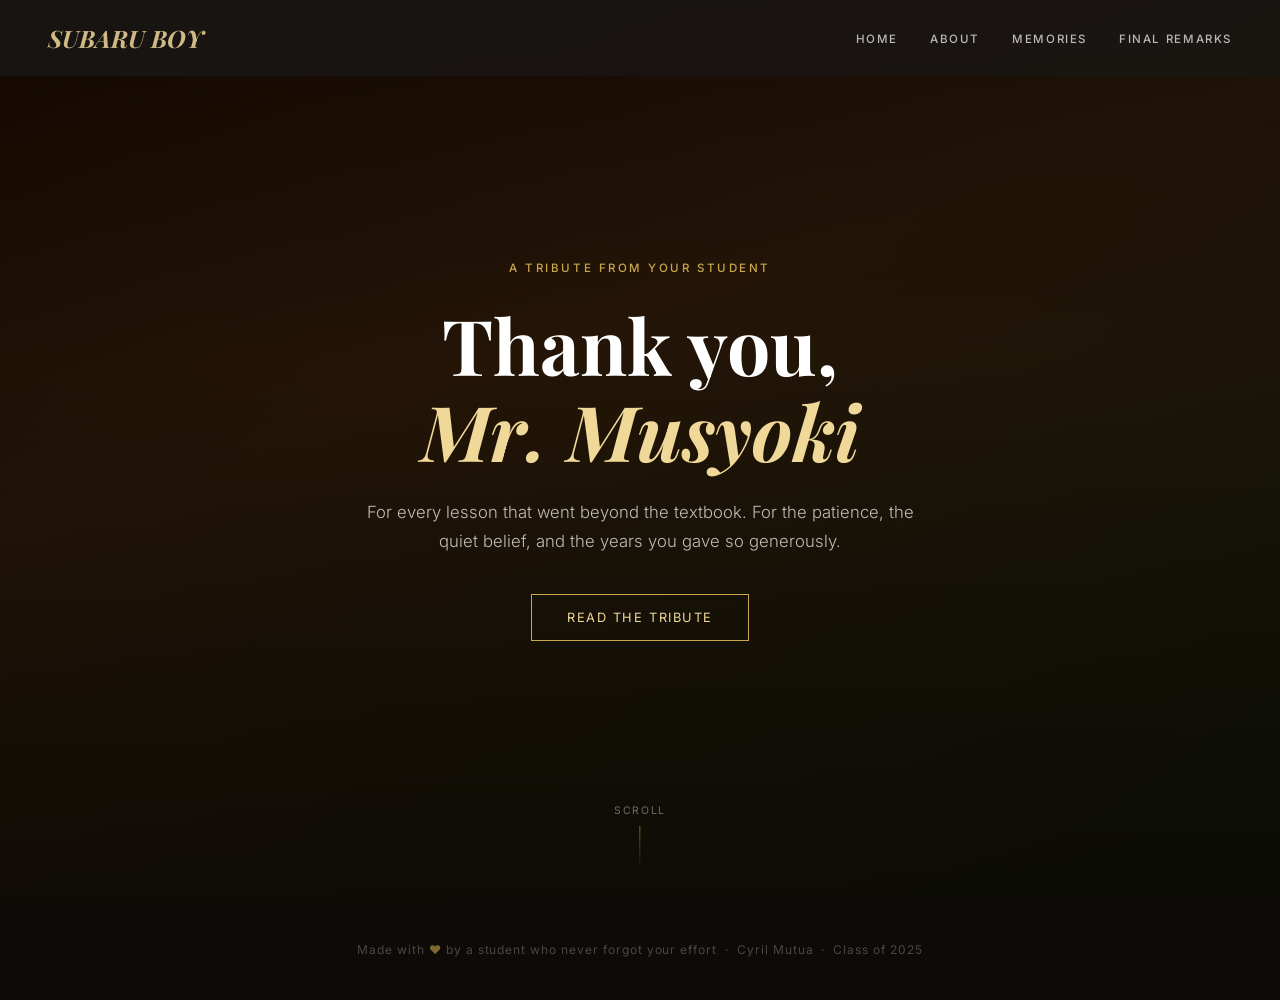
==== tribute/index.html @ 7f70f60e "New" ====
<!DOCTYPE html>
<html lang="en">
<head>
  <meta charset="UTF-8" />
  <meta name="viewport" content="width=device-width, initial-scale=1.0" />
  <title>To Mr. Musyoki — With Gratitude</title>

  <!-- Google Fonts -->
  <link href="https://fonts.googleapis.com/css2?family=Playfair+Display:ital,wght@0,400;0,700;1,400&family=Inter:wght@300;400;500&display=swap" rel="stylesheet" />

  <link rel="stylesheet" href="style.css" />

  <style>
    /* ─── Reset & Base ─── */
    *, *::before, *::after { box-sizing: border-box; margin: 0; padding: 0; }

    :root {
      --gold: #C9A84C;
      --gold-light: #F0D898;
      --cream: #FAF7F2;
      --deep: #1A1614;
      --text: #2D2520;
      --muted: #7A6E68;
      --serif: 'Playfair Display', Georgia, serif;
      --sans: 'Inter', system-ui, sans-serif;
    }

    html { scroll-behavior: smooth; }

    body {
      font-family: var(--sans);
      background: var(--cream);
      color: var(--text);
      overflow-x: hidden;
    }

    /* ─── NAV ─── */
    nav {
      position: fixed;
      top: 0; left: 0; right: 0;
      z-index: 100;
      display: flex;
      justify-content: center;
      gap: 2.5rem;
      padding: 1.1rem 2rem;
      background: transparent;
      transition: background 0.4s, backdrop-filter 0.4s;
    }

    nav.scrolled {
      background: rgba(26, 22, 20, 0.88);
      backdrop-filter: blur(12px);
    }

    nav a {
      font-family: var(--sans);
      font-size: 0.75rem;
      font-weight: 500;
      letter-spacing: 0.12em;
      text-transform: uppercase;
      color: rgba(255,255,255,0.8);
      text-decoration: none;
      transition: color 0.2s;
    }

    nav a:hover { color: var(--gold-light); }

    /* ─── HERO ─── */
    #hero {
      position: relative;
      height: 100vh;
      min-height: 600px;
      display: flex;
      align-items: center;
      justify-content: center;
      overflow: hidden;
    }

    /* Gradient background stand-in — replace .hero-bg with an actual photo */
    .hero-bg {
      position: absolute;
      inset: 0;
      background:
        linear-gradient(160deg, #1a0a00 0%, #2d1a08 40%, #0d1a0a 100%);
      /* ── SWAP THIS LINE with your teacher's photo: ──
         center/cover no-repeat;
         Then keep the overlay div below to darken it.         */
    }

    .hero-overlay {
      position: absolute;
      inset: 0;
      background: linear-gradient(
        to bottom,
        rgba(10,6,4,0.45) 0%,
        rgba(10,6,4,0.25) 40%,
        rgba(10,6,4,0.72) 100%
      );
    }

    /* Floating golden particles */
    .particles { position: absolute; inset: 0; pointer-events: none; }
    .particle {
      position: absolute;
      width: 3px; height: 3px;
      border-radius: 50%;
      background: var(--gold);
      opacity: 0;
      animation: drift var(--dur, 8s) var(--delay, 0s) infinite ease-in-out;
    }

    @keyframes drift {
      0%   { transform: translateY(100vh) translateX(0) scale(0); opacity: 0; }
      10%  { opacity: 0.6; }
      90%  { opacity: 0.3; }
      100% { transform: translateY(-10vh) translateX(var(--dx, 20px)) scale(1.4); opacity: 0; }
    }

    .hero-content {
      position: relative;
      text-align: center;
      padding: 0 1.5rem;
      max-width: 820px;
    }

    .hero-eyebrow {
      font-family: var(--sans);
      font-size: 0.72rem;
      font-weight: 500;
      letter-spacing: 0.22em;
      text-transform: uppercase;
      color: var(--gold);
      margin-bottom: 1.4rem;
      opacity: 0;
      transform: translateY(16px);
      animation: fadeUp 0.8s 0.3s forwards;
    }

    .hero-title {
      font-family: var(--serif);
      font-size: clamp(2.6rem, 6vw, 5.2rem);
      font-weight: 700;
      line-height: 1.12;
      color: #fff;
      margin-bottom: 1.6rem;
      opacity: 0;
      transform: translateY(20px);
      animation: fadeUp 0.9s 0.55s forwards;
    }

    .hero-title em {
      font-style: italic;
      color: var(--gold-light);
    }

    .hero-subtitle {
      font-family: var(--sans);
      font-size: 1.05rem;
      font-weight: 300;
      line-height: 1.7;
      color: rgba(255,255,255,0.72);
      max-width: 560px;
      margin: 0 auto 2.4rem;
      opacity: 0;
      transform: translateY(16px);
      animation: fadeUp 0.9s 0.8s forwards;
    }

    .hero-cta {
      display: inline-block;
      padding: 0.75rem 2.2rem;
      border: 1px solid var(--gold);
      color: var(--gold-light);
      font-size: 0.8rem;
      letter-spacing: 0.12em;
      text-transform: uppercase;
      text-decoration: none;
      transition: background 0.25s, color 0.25s;
      opacity: 0;
      animation: fadeUp 0.9s 1.05s forwards;
    }

    .hero-cta:hover {
      background: var(--gold);
      color: var(--deep);
    }

    .scroll-hint {
      position: absolute;
      bottom: 2rem;
      left: 50%;
      transform: translateX(-50%);
      display: flex;
      flex-direction: column;
      align-items: center;
      gap: 6px;
      color: rgba(255,255,255,0.4);
      font-size: 0.65rem;
      letter-spacing: 0.15em;
      text-transform: uppercase;
      animation: fadeIn 1s 1.5s both;
    }

    .scroll-hint::after {
      content: '';
      display: block;
      width: 1px;
      height: 42px;
      background: linear-gradient(to bottom, rgba(201,168,76,0.6), transparent);
      animation: pulse 2s 1.5s infinite;
    }

    @keyframes pulse {
      0%, 100% { opacity: 0.4; transform: scaleY(1); }
      50%       { opacity: 1;   transform: scaleY(1.1); }
    }

    /* ─── SECTION BASE ─── */
    section {
      padding: 6rem 1.5rem;
    }

    .container {
      max-width: 860px;
      margin: 0 auto;
    }

    .section-label {
      font-size: 0.68rem;
      font-weight: 500;
      letter-spacing: 0.2em;
      text-transform: uppercase;
      color: var(--gold);
      margin-bottom: 0.9rem;
    }

    .section-title {
      font-family: var(--serif);
      font-size: clamp(2rem, 4vw, 3rem);
      font-weight: 700;
      line-height: 1.2;
      color: var(--deep);
      margin-bottom: 1.6rem;
    }

          
    /* ─── FOOTER ─── */
    footer {
      background: #0d0a08;
      padding: 2.5rem 1.5rem;
      text-align: center;
      color: rgba(255,255,255,0.25);
      font-size: 0.75rem;
      letter-spacing: 0.08em;
    }

    footer span { color: var(--gold); opacity: 0.6; }

    /* ─── ANIMATIONS ─── */
    @keyframes fadeUp {
      to { opacity: 1; transform: translateY(0); }
    }

    @keyframes fadeIn {
      from { opacity: 0; }
      to   { opacity: 1; }
    }

    /* ─── RESPONSIVE ─── */
    @media (max-width: 640px) {
      .about-grid { grid-template-columns: 1fr; gap: 2.5rem; }
      .about-photo { display: none; }
      .about-stats { gap: 1.5rem; }
      .timeline { padding-left: 1.5rem; }
      nav { gap: 1.2rem; }
    }

    /* Reduced motion */
    @media (prefers-reduced-motion: reduce) {
      *, *::before, *::after { animation-duration: 0.01ms !important; transition-duration: 0.01ms !important; }
    }
  </style>
</head>
<body>

  <!-- ── NAV ── -->
  <nav class="nav" id="nav">
    <span class="nav-brand"><h2>SUBARU BOY</h2></span>
    <ul class="nav-links" id="navLinks">
      <li><a href="home.html">Home</a></li>
      <li><a href="about.html">About</a></li>
      <li><a href="memories.html">Memories</a></li>
      <li><a href="message.html">Final Remarks</a></li>
    </ul>
    <button class="nav-toggle" id="navToggle" aria-label="Toggle menu" aria-expanded="false">
      <span></span><span></span><span></span>
    </button>
  </nav>

  <!-- ── HERO ── -->
  <section id="hero">
    <div class="hero-bg" id="heroBg">
      <!--
        TO ADD YOUR TEACHER'S PHOTO:
        Replace the style on .hero-bg with:
        background: url('your-photo.jpg') center/cover no-repeat;
        Or add an <img> element here positioned absolute inset-0, object-fit: cover.
      -->
    </div>
    <div class="hero-overlay"></div>

    <!-- Particles -->
    <div class="particles" id="particles"></div>

    <div class="hero-content">
      <p class="hero-eyebrow">A tribute from your student</p>
      <h1 class="hero-title">
        Thank you,<br/><em>Mr. Musyoki</em>
      </h1>
      <p class="hero-subtitle">
        For every lesson that went beyond the textbook. For the patience, the
        quiet belief, and the years you gave so generously.
      </p>
      <a href="about.html" class="hero-cta">Read the tribute</a>
    </div>

    <div class="scroll-hint">Scroll</div>
  </section>
  
  <!-- FOOTER -->
  <footer>
    Made with <span>♥</span> by a student who never forgot your effort &nbsp;·&nbsp;
   Cyril Mutua &nbsp;·&nbsp; Class of 2025
  </footer>

  <script>
    /* ── Particles ── */
    const container = document.getElementById('particles');
    const count = 28;
    for (let i = 0; i < count; i++) {
      const p = document.createElement('div');
      p.className = 'particle';
      p.style.cssText = `
        left: ${Math.random() * 100}%;
        --dur: ${6 + Math.random() * 10}s;
        --delay: ${Math.random() * 10}s;
        --dx: ${(Math.random() - 0.5) * 80}px;
      `;
      container.appendChild(p);
    }

    /* ── Sticky nav ── */
    const nav = document.getElementById('nav');
    window.addEventListener('scroll', () => {
      nav.classList.toggle('scrolled', window.scrollY > 60);
    }, { passive: true });

    /* ── Scroll reveal ── */
    const reveals = document.querySelectorAll('.timeline-item, .quality-card');
    const observer = new IntersectionObserver((entries) => {
      entries.forEach((e, idx) => {
        if (e.isIntersecting) {
          setTimeout(() => e.target.classList.add('visible'), idx * 100);
          observer.unobserve(e.target);
        }
      });
    }, { threshold: 0.15 });

    reveals.forEach(el => observer.observe(el));

    /* ── Subtle parallax on hero bg ── */
    const heroBg = document.getElementById('heroBg');
    window.addEventListener('scroll', () => {
      const offset = window.scrollY;
      if (offset < window.innerHeight) {
        heroBg.style.transform = `translateY(${offset * 0.3}px)`;
      }
    }, { passive: true });
  </script>

</body>
</html>
---- tribute/style.css ----
/* ═══════════════════════════════════════════════
   style.css — Shared styles for all pages
   Teacher Appreciation Website
═══════════════════════════════════════════════ */

@import url('https://fonts.googleapis.com/css2?family=Playfair+Display:ital,wght@0,400;0,700;1,400&family=Inter:wght@300;400;500&display=swap');

/* ─── CSS Variables ─── */
:root {
  --gold:        #C9A84C;
  --gold-light:  #F0D898;
  --gold-dim:    rgba(201, 168, 76, 0.2);
  --cream:       #FAF7F2;
  --white:       #FFFFFF;
  --deep:        #1A1614;
  --deep-2:      #0D0A08;
  --text:        #2D2520;
  --muted:       #7A6E68;
  --border:      rgba(201, 168, 76, 0.18);

  --serif: 'Playfair Display', Georgia, serif;
  --sans:  'Inter', system-ui, sans-serif;

  --radius-sm: 2px;
  --radius-md: 6px;

  --transition: 0.25s ease;
}

/* ─── Reset ─── */
*, *::before, *::after {
  box-sizing: border-box;
  margin: 0;
  padding: 0;
}

html {
  scroll-behavior: smooth;
  font-size: 16px;
}

body {
  font-family: var(--sans);
  background: var(--cream);
  color: var(--text);
  overflow-x: hidden;
  line-height: 1.7;
}

img {
  display: block;
  max-width: 100%;
}

a {
  color: inherit;
  text-decoration: none;
}


/* ══════════════════════════════════════
   NAVIGATION
══════════════════════════════════════ */

.nav {
  position: fixed;
  top: 0; left: 0; right: 0;
  z-index: 200;
  display: flex;
  align-items: center;
  justify-content: space-between;
  padding: 1.1rem 3rem;
 background: rgba(26, 22, 20, 0.88);
  transition: background var(--transition), backdrop-filter var(--transition);
}

.nav.scrolled {
  background: rgba(26, 22, 20, 0.90);
  backdrop-filter: blur(14px);
  -webkit-backdrop-filter: blur(14px);
}

/* Brand / site title in nav */
.nav-brand {
  font-family: var(--serif);
  font-style: italic;
  font-size: 1rem;
  color: var(--gold-light);
  opacity: 0.85;
  white-space: nowrap;
}

/* Nav links */
.nav-links {
  display: flex;
  gap: 2rem;
  list-style: none;
}

.nav-links a {
  font-size: 0.72rem;
  font-weight: 500;
  letter-spacing: 0.14em;
  text-transform: uppercase;
  color: rgba(255, 255, 255, 0.7);
  transition: color var(--transition);
  position: relative;
  padding-bottom: 3px;
}

.nav-links a::after {
  content: '';
  position: absolute;
  bottom: 0; left: 0;
  width: 0; height: 1px;
  background: var(--gold);
  transition: width var(--transition);
}

.nav-links a:hover,
.nav-links a.active {
  color: var(--gold-light);
}

.nav-links a:hover::after,
.nav-links a.active::after {
  width: 100%;
}

/* Hamburger (mobile) */
.nav-toggle {
  display: none;
  flex-direction: column;
  gap: 5px;
  cursor: pointer;
  background: none;
  border: none;
  padding: 4px;
}

.nav-toggle span {
  display: block;
  width: 22px;
  height: 1.5px;
  background: rgba(255,255,255,0.8);
  transition: transform 0.3s, opacity 0.3s;
}

.nav-toggle.open span:nth-child(1) { transform: translateY(6.5px) rotate(45deg); }
.nav-toggle.open span:nth-child(2) { opacity: 0; }
.nav-toggle.open span:nth-child(3) { transform: translateY(-6.5px) rotate(-45deg); }


/* ══════════════════════════════════════
   PAGE HERO (used on inner pages)
══════════════════════════════════════ */

.page-hero {
  height: 44vh;
  min-height: 320px;
  position: relative;
  display: flex;
  align-items: flex-end;
  padding: 3rem 3rem 3.5rem;
  background: var(--deep);
  overflow: hidden;
}

.page-hero-bg {
  position: absolute;
  inset: 0;
  background-size: cover;
  background-position: center;
  opacity: 0.25;
  transition: transform 0.1s linear;
}

.page-hero-overlay {
  position: absolute;
  inset: 0;
  background: linear-gradient(
    to top,
    rgba(26,22,20,0.95) 0%,
    rgba(26,22,20,0.4) 100%
  );
}

.page-hero-content {
  position: relative;
  max-width: 720px;
}

.page-hero-label {
  font-size: 0.68rem;
  font-weight: 500;
  letter-spacing: 0.2em;
  text-transform: uppercase;
  color: var(--gold);
  margin-bottom: 0.6rem;
}

.page-hero-title {
  font-family: var(--serif);
  font-size: clamp(2rem, 5vw, 3.6rem);
  font-weight: 700;
  color: #fff;
  line-height: 1.15;
}

.page-hero-title em {
  font-style: italic;
  color: var(--gold-light);
}


/* ══════════════════════════════════════
   SECTION LAYOUT
══════════════════════════════════════ */

.section {
  padding: 5.5rem 3rem;
}

.section--dark {
  background: var(--deep);
}

.section--white {
  background: var(--white);
}

.section--cream {
  background: var(--cream);
}

.container {
  max-width: 900px;
  margin: 0 auto;
}

.container--narrow {
  max-width: 680px;
  margin: 0 auto;
}

/* Section header */
.section-label {
  font-size: 0.68rem;
  font-weight: 500;
  letter-spacing: 0.2em;
  text-transform: uppercase;
  color: var(--gold);
  margin-bottom: 0.75rem;
  display: block;
}

.section-title {
  font-family: var(--serif);
  font-size: clamp(1.8rem, 3.5vw, 2.8rem);
  font-weight: 700;
  line-height: 1.2;
  color: var(--deep);
  margin-bottom: 1.4rem;
}

.section--dark .section-title {
  color: #fff;
}

.section-intro {
  font-size: 1rem;
  line-height: 1.8;
  color: var(--muted);
  max-width: 560px;
  margin-bottom: 3rem;
}

.section--dark .section-intro {
  color: rgba(255,255,255,0.5);
}

/* Divider */
.divider {
  width: 40px;
  height: 1px;
  background: var(--gold);
  opacity: 0.5;
  margin: 1.5rem 0;
}


/* ══════════════════════════════════════
   TYPOGRAPHY UTILITIES
══════════════════════════════════════ */

.serif { font-family: var(--serif); }
.italic { font-style: italic; }
.gold { color: var(--gold); }
.gold-light { color: var(--gold-light); }
.muted { color: var(--muted); }
.text-center { text-align: center; }
.text-sm { font-size: 0.88rem; }

.body-text {
  font-size: 1rem;
  line-height: 1.85;
  color: var(--muted);
  margin-bottom: 1.2rem;
}

.body-text strong {
  color: var(--text);
  font-weight: 500;
}

.section--dark .body-text {
  color: rgba(255,255,255,0.55);
}


/* ══════════════════════════════════════
   STATS ROW
══════════════════════════════════════ */

.stats-row {
  display: flex;
  gap: 2.5rem;
  padding-top: 2rem;
  margin-top: 2rem;
  border-top: 1px solid var(--border);
  flex-wrap: wrap;
}

.stat-number {
  font-family: var(--serif);
  font-size: 2.2rem;
  font-weight: 700;
  color: var(--gold);
  line-height: 1;
  margin-bottom: 0.25rem;
}

.stat-label {
  font-size: 0.7rem;
  letter-spacing: 0.12em;
  text-transform: uppercase;
  color: var(--muted);
}


/* ══════════════════════════════════════
   CARDS
══════════════════════════════════════ */

.card-grid {
  display: grid;
  grid-template-columns: repeat(auto-fit, minmax(210px, 1fr));
  gap: 1.4rem;
  margin-top: 2.5rem;
}

.card {
  padding: 1.8rem 1.5rem;
  background: var(--cream);
  border: 1px solid var(--border);
  border-top: 2px solid var(--gold);
}

.section--white .card {
  background: var(--cream);
}

.card-icon {
  font-size: 1.5rem;
  margin-bottom: 1rem;
}

.card-title {
  font-family: var(--serif);
  font-size: 1.1rem;
  font-weight: 700;
  color: var(--deep);
  margin-bottom: 0.5rem;
}

.card-text {
  font-size: 0.88rem;
  line-height: 1.7;
  color: var(--muted);
}


/* ══════════════════════════════════════
   TIMELINE
══════════════════════════════════════ */

.timeline {
  position: relative;
  padding-left: 2.2rem;
  margin-top: 1rem;
}

.timeline::before {
  content: '';
  position: absolute;
  left: 0; top: 0; bottom: 0;
  width: 1px;
  background: linear-gradient(
    to bottom,
    transparent,
    var(--gold) 8%,
    var(--gold) 92%,
    transparent
  );
  opacity: 0.3;
}

.timeline-item {
  position: relative;
  padding-bottom: 3rem;
}

.timeline-item::before {
  content: '';
  position: absolute;
  left: -2.2rem;
  top: 0.4rem;
  width: 7px; height: 7px;
  border-radius: 50%;
  background: var(--gold);
  box-shadow: 0 0 10px rgba(201,168,76,0.45);
}

.timeline-year {
  font-size: 0.66rem;
  letter-spacing: 0.18em;
  text-transform: uppercase;
  color: var(--gold);
  margin-bottom: 0.35rem;
}

.timeline-heading {
  font-family: var(--serif);
  font-size: 1.2rem;
  font-weight: 700;
  color: #fff;
  margin-bottom: 0.5rem;
}

.timeline-text {
  font-size: 0.95rem;
  line-height: 1.78;
  color: rgba(255,255,255,0.5);
}


/* ══════════════════════════════════════
   PHOTO FRAME (portrait)
══════════════════════════════════════ */

.photo-frame {
  position: relative;
  display: inline-block;
  width: 100%;
}

.photo-frame img,
.photo-frame .photo-placeholder {
  width: 100%;
  aspect-ratio: 3/4;
  object-fit: cover;
  display: block;
}

.photo-placeholder {
  background: linear-gradient(135deg, #2d1a08, #1a0a00);
  display: flex;
  align-items: center;
  justify-content: center;
  font-family: var(--serif);
  font-style: italic;
  color: rgba(201,168,76,0.4);
  font-size: 0.9rem;
  text-align: center;
  padding: 1.5rem;
}

.photo-frame::after {
  content: '';
  position: absolute;
  inset: 14px 14px -14px -14px;
  border: 1px solid var(--gold);
  opacity: 0.35;
  z-index: -1;
  pointer-events: none;
}


/* ══════════════════════════════════════
   QUOTE BLOCK
══════════════════════════════════════ */

.quote-block {
  text-align: center;
  padding: 2rem 0;
}

.quote-mark {
  font-family: var(--serif);
  font-size: 6rem;
  line-height: 0.4;
  color: var(--gold);
  opacity: 0.2;
  display: block;
  margin-bottom: 1.5rem;
  user-select: none;
}

.quote-text {
  font-family: var(--serif);
  font-size: clamp(1.2rem, 2.5vw, 1.65rem);
  font-style: italic;
  line-height: 1.65;
  color: rgba(255,255,255,0.88);
  margin-bottom: 2rem;
}

.quote-sig {
  font-size: 0.75rem;
  letter-spacing: 0.16em;
  text-transform: uppercase;
  color: var(--gold);
}


/* ══════════════════════════════════════
   BUTTON / CTA
══════════════════════════════════════ */

.btn {
  display: inline-block;
  padding: 0.72rem 2rem;
  font-size: 0.75rem;
  font-weight: 500;
  letter-spacing: 0.12em;
  text-transform: uppercase;
  border: 1px solid var(--gold);
  color: var(--gold-light);
  background: transparent;
  cursor: pointer;
  transition: background var(--transition), color var(--transition);
}

.btn:hover {
  background: var(--gold);
  color: var(--deep);
}

.btn--solid {
  background: var(--gold);
  color: var(--deep);
}

.btn--solid:hover {
  background: var(--gold-light);
}


/* ══════════════════════════════════════
   GALLERY GRID
══════════════════════════════════════ */

.gallery-grid {
  display: grid;
  grid-template-columns: repeat(auto-fill, minmax(240px, 1fr));
  gap: 1rem;
  margin-top: 2.5rem;
}

.gallery-item {
  aspect-ratio: 4/3;
  overflow: hidden;
  background: #2d1a08;
  position: relative;
  cursor: pointer;
}

.gallery-item img {
  width: 100%;
  height: 100%;
  object-fit: cover;
  transition: transform 0.5s ease;
}

.gallery-item:hover img {
  transform: scale(1.05);
}

.gallery-caption {
  position: absolute;
  bottom: 0; left: 0; right: 0;
  padding: 0.75rem 1rem;
  background: linear-gradient(to top, rgba(10,6,4,0.85), transparent);
  font-size: 0.8rem;
  color: rgba(255,255,255,0.8);
  transform: translateY(100%);
  transition: transform 0.3s ease;
}

.gallery-item:hover .gallery-caption {
  transform: translateY(0);
}


/* ══════════════════════════════════════
   FOOTER
══════════════════════════════════════ */

.footer {
  background: var(--deep-2);
  padding: 2.5rem 3rem;
  display: flex;
  align-items: center;
  justify-content: space-between;
  flex-wrap: wrap;
  gap: 1rem;
}

.footer-copy {
  font-size: 0.72rem;
  letter-spacing: 0.08em;
  color: rgba(255,255,255,0.22);
}

.footer-copy span {
  color: var(--gold);
  opacity: 0.65;
}

.footer-links {
  display: flex;
  gap: 1.5rem;
  list-style: none;
}

.footer-links a {
  font-size: 0.7rem;
  letter-spacing: 0.1em;
  text-transform: uppercase;
  color: rgba(255,255,255,0.25);
  transition: color var(--transition);
}

.footer-links a:hover {
  color: var(--gold);
}


/* ══════════════════════════════════════
   SCROLL REVEAL (base state)
══════════════════════════════════════ */

.reveal {
  opacity: 0;
  transform: translateY(24px);
  transition: opacity 0.65s ease, transform 0.65s ease;
}

.reveal.from-left {
  transform: translateX(-24px);
}

.reveal.from-right {
  transform: translateX(24px);
}

.reveal.visible {
  opacity: 1;
  transform: translate(0, 0);
}

/* Staggered children */
.stagger > * {
  opacity: 0;
  transform: translateY(20px);
  transition: opacity 0.5s ease, transform 0.5s ease;
}

.stagger.visible > *:nth-child(1) { transition-delay: 0.05s; }
.stagger.visible > *:nth-child(2) { transition-delay: 0.15s; }
.stagger.visible > *:nth-child(3) { transition-delay: 0.25s; }
.stagger.visible > *:nth-child(4) { transition-delay: 0.35s; }
.stagger.visible > *:nth-child(5) { transition-delay: 0.45s; }

.stagger.visible > * {
  opacity: 1;
  transform: translateY(0);
}


/* ══════════════════════════════════════
   PARTICLES (hero)
══════════════════════════════════════ */

.particles {
  position: absolute;
  inset: 0;
  pointer-events: none;
  overflow: hidden;
}

.particle {
  position: absolute;
  width: 3px; height: 3px;
  border-radius: 50%;
  background: var(--gold);
  opacity: 0;
  animation: drift var(--dur, 9s) var(--delay, 0s) infinite ease-in-out;
}

@keyframes drift {
  0%   { transform: translateY(100vh) translateX(0) scale(0); opacity: 0; }
  10%  { opacity: 0.55; }
  90%  { opacity: 0.25; }
  100% { transform: translateY(-8vh) translateX(var(--dx, 30px)) scale(1.3); opacity: 0; }
}


/* ══════════════════════════════════════
   RESPONSIVE
══════════════════════════════════════ */

@media (max-width: 768px) {
  .nav { padding: 1rem 1.5rem; }
  .nav-links {
    display: none;
    position: fixed;
    inset: 0;
    background: rgba(13,10,8,0.97);
    flex-direction: column;
    align-items: center;
    justify-content: center;
    gap: 2.5rem;
    z-index: 150;
  }
  .nav-links.open { display: flex; }
  .nav-links a { font-size: 1rem; letter-spacing: 0.1em; }
  .nav-toggle { display: flex; z-index: 160; }

  .section { padding: 4rem 1.5rem; }
  .page-hero { padding: 2rem 1.5rem 3rem; }
  .footer { padding: 2rem 1.5rem; flex-direction: column; text-align: center; }
  .stats-row { gap: 1.5rem; }
  .timeline { padding-left: 1.5rem; }
  .timeline-item::before { left: -1.5rem; }
  .card-grid { grid-template-columns: 1fr 1fr; }
}

@media (max-width: 480px) {
  .card-grid { grid-template-columns: 1fr; }
  .gallery-grid { grid-template-columns: 1fr 1fr; }
  .footer-links { display: none; }
}

/* Reduced motion */
@media (prefers-reduced-motion: reduce) {
  *, *::before, *::after {
    animation-duration: 0.01ms !important;
    transition-duration: 0.01ms !important;
  }
  .reveal, .stagger > * { opacity: 1; transform: none; }
}
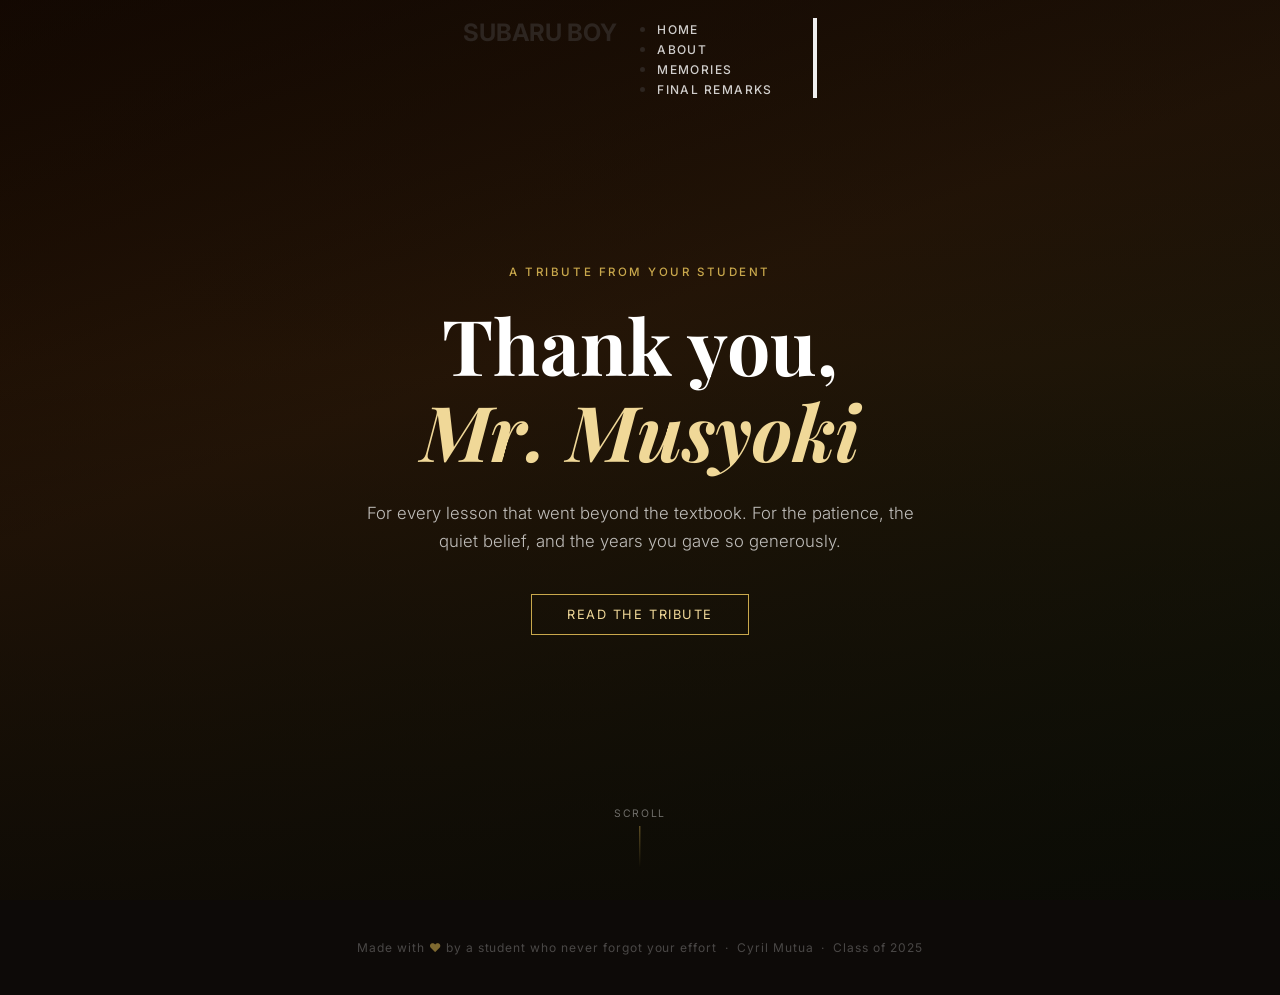
==== commit 687d8b48: "NEW" ====
--- a/tribute/index.html
+++ b/tribute/index.html
@@ -8,7 +8,8 @@
   <!-- Google Fonts -->
   <link href="https://fonts.googleapis.com/css2?family=Playfair+Display:ital,wght@0,400;0,700;1,400&family=Inter:wght@300;400;500&display=swap" rel="stylesheet" />
 
-  <link rel="stylesheet" href="style.css" />
+  <link rel="stylesheet" href="assets/css/style.css" />
+
 
   <style>
     /* ─── Reset & Base ─── */
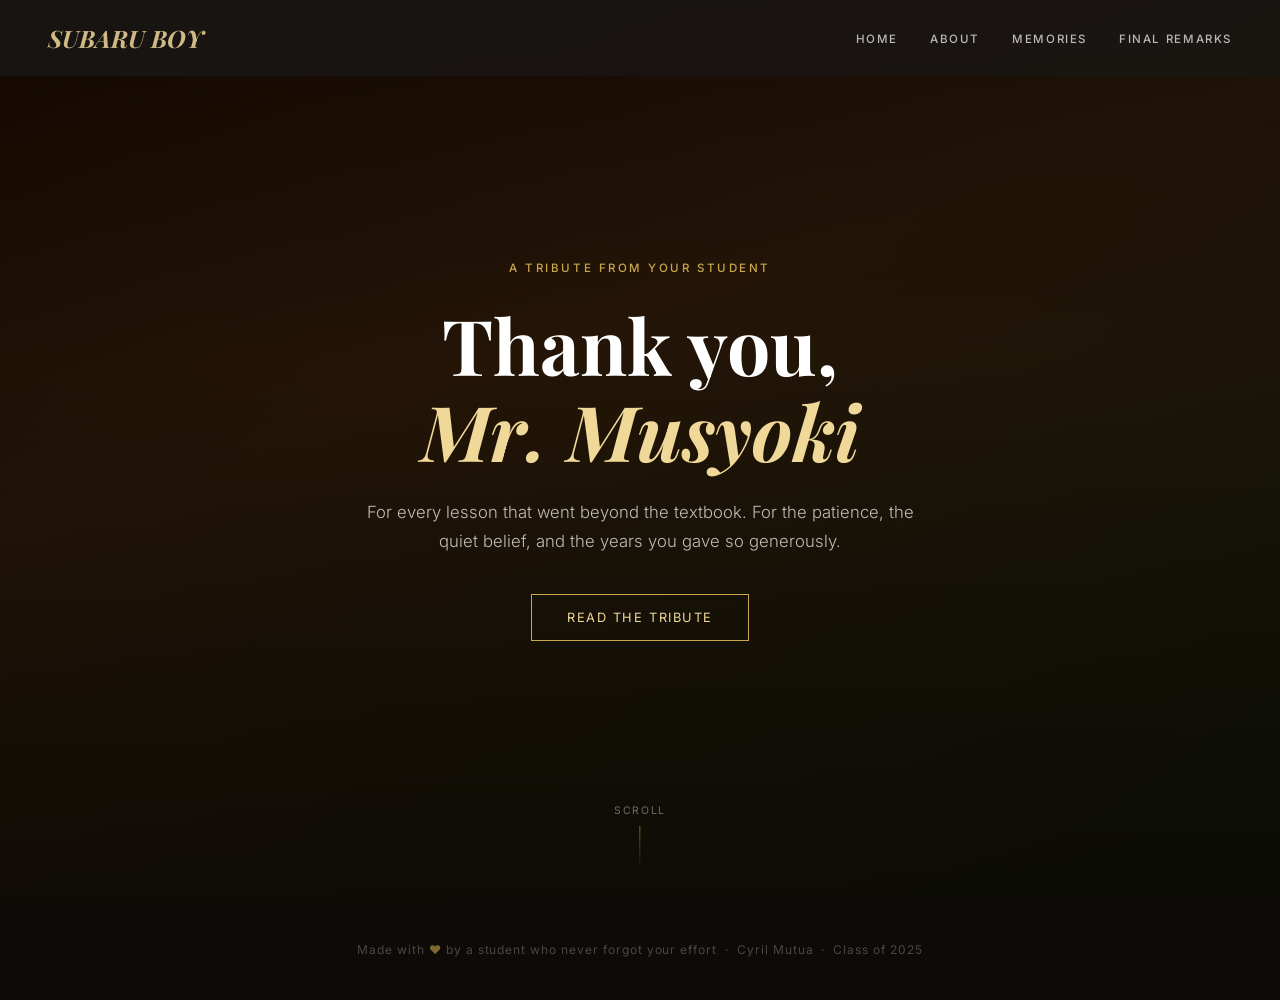
==== commit a06b7a36: "Old" ====
--- a/tribute/index.html
+++ b/tribute/index.html
@@ -8,7 +8,7 @@
   <!-- Google Fonts -->
   <link href="https://fonts.googleapis.com/css2?family=Playfair+Display:ital,wght@0,400;0,700;1,400&family=Inter:wght@300;400;500&display=swap" rel="stylesheet" />
 
-  <link rel="stylesheet" href="assets/css/style.css" />
+  <link rel="stylesheet" href="style.css" />
 
 
   <style>
@@ -288,7 +288,7 @@
   <nav class="nav" id="nav">
     <span class="nav-brand"><h2>SUBARU BOY</h2></span>
     <ul class="nav-links" id="navLinks">
-      <li><a href="home.html">Home</a></li>
+      <li><a href="index.html">Home</a></li>
       <li><a href="about.html">About</a></li>
       <li><a href="memories.html">Memories</a></li>
       <li><a href="message.html">Final Remarks</a></li>
--- a/tribute/style.css
+++ b/tribute/style.css
@@ -0,0 +1,772 @@
+/* ═══════════════════════════════════════════════
+   style.css — Shared styles for all pages
+   Teacher Appreciation Website
+═══════════════════════════════════════════════ */
+
+@import url('https://fonts.googleapis.com/css2?family=Playfair+Display:ital,wght@0,400;0,700;1,400&family=Inter:wght@300;400;500&display=swap');
+
+/* ─── CSS Variables ─── */
+:root {
+  --gold:        #C9A84C;
+  --gold-light:  #F0D898;
+  --gold-dim:    rgba(201, 168, 76, 0.2);
+  --cream:       #FAF7F2;
+  --white:       #FFFFFF;
+  --deep:        #1A1614;
+  --deep-2:      #0D0A08;
+  --text:        #2D2520;
+  --muted:       #7A6E68;
+  --border:      rgba(201, 168, 76, 0.18);
+
+  --serif: 'Playfair Display', Georgia, serif;
+  --sans:  'Inter', system-ui, sans-serif;
+
+  --radius-sm: 2px;
+  --radius-md: 6px;
+
+  --transition: 0.25s ease;
+}
+
+/* ─── Reset ─── */
+*, *::before, *::after {
+  box-sizing: border-box;
+  margin: 0;
+  padding: 0;
+}
+
+html {
+  scroll-behavior: smooth;
+  font-size: 16px;
+}
+
+body {
+  font-family: var(--sans);
+  background: var(--cream);
+  color: var(--text);
+  overflow-x: hidden;
+  line-height: 1.7;
+}
+
+img {
+  display: block;
+  max-width: 100%;
+}
+
+a {
+  color: inherit;
+  text-decoration: none;
+}
+
+
+/* ══════════════════════════════════════
+   NAVIGATION
+══════════════════════════════════════ */
+
+.nav {
+  position: fixed;
+  top: 0; left: 0; right: 0;
+  z-index: 200;
+  display: flex;
+  align-items: center;
+  justify-content: space-between;
+  padding: 1.1rem 3rem;
+ background: rgba(26, 22, 20, 0.88);
+  transition: background var(--transition), backdrop-filter var(--transition);
+}
+
+.nav.scrolled {
+  background: rgba(26, 22, 20, 0.90);
+  backdrop-filter: blur(14px);
+  -webkit-backdrop-filter: blur(14px);
+}
+
+/* Brand / site title in nav */
+.nav-brand {
+  font-family: var(--serif);
+  font-style: italic;
+  font-size: 1rem;
+  color: var(--gold-light);
+  opacity: 0.85;
+  white-space: nowrap;
+}
+
+/* Nav links */
+.nav-links {
+  display: flex;
+  gap: 2rem;
+  list-style: none;
+}
+
+.nav-links a {
+  font-size: 0.72rem;
+  font-weight: 500;
+  letter-spacing: 0.14em;
+  text-transform: uppercase;
+  color: rgba(255, 255, 255, 0.7);
+  transition: color var(--transition);
+  position: relative;
+  padding-bottom: 3px;
+}
+
+.nav-links a::after {
+  content: '';
+  position: absolute;
+  bottom: 0; left: 0;
+  width: 0; height: 1px;
+  background: var(--gold);
+  transition: width var(--transition);
+}
+
+.nav-links a:hover,
+.nav-links a.active {
+  color: var(--gold-light);
+}
+
+.nav-links a:hover::after,
+.nav-links a.active::after {
+  width: 100%;
+}
+
+/* Hamburger (mobile) */
+.nav-toggle {
+  display: none;
+  flex-direction: column;
+  gap: 5px;
+  cursor: pointer;
+  background: none;
+  border: none;
+  padding: 4px;
+}
+
+.nav-toggle span {
+  display: block;
+  width: 22px;
+  height: 1.5px;
+  background: rgba(255,255,255,0.8);
+  transition: transform 0.3s, opacity 0.3s;
+}
+
+.nav-toggle.open span:nth-child(1) { transform: translateY(6.5px) rotate(45deg); }
+.nav-toggle.open span:nth-child(2) { opacity: 0; }
+.nav-toggle.open span:nth-child(3) { transform: translateY(-6.5px) rotate(-45deg); }
+
+
+/* ══════════════════════════════════════
+   PAGE HERO (used on inner pages)
+══════════════════════════════════════ */
+
+.page-hero {
+  height: 44vh;
+  min-height: 320px;
+  position: relative;
+  display: flex;
+  align-items: flex-end;
+  padding: 3rem 3rem 3.5rem;
+  background: var(--deep);
+  overflow: hidden;
+}
+
+.page-hero-bg {
+  position: absolute;
+  inset: 0;
+  background-size: cover;
+  background-position: center;
+  opacity: 0.25;
+  transition: transform 0.1s linear;
+}
+
+.page-hero-overlay {
+  position: absolute;
+  inset: 0;
+  background: linear-gradient(
+    to top,
+    rgba(26,22,20,0.95) 0%,
+    rgba(26,22,20,0.4) 100%
+  );
+}
+
+.page-hero-content {
+  position: relative;
+  max-width: 720px;
+}
+
+.page-hero-label {
+  font-size: 0.68rem;
+  font-weight: 500;
+  letter-spacing: 0.2em;
+  text-transform: uppercase;
+  color: var(--gold);
+  margin-bottom: 0.6rem;
+}
+
+.page-hero-title {
+  font-family: var(--serif);
+  font-size: clamp(2rem, 5vw, 3.6rem);
+  font-weight: 700;
+  color: #fff;
+  line-height: 1.15;
+}
+
+.page-hero-title em {
+  font-style: italic;
+  color: var(--gold-light);
+}
+
+
+/* ══════════════════════════════════════
+   SECTION LAYOUT
+══════════════════════════════════════ */
+
+.section {
+  padding: 5.5rem 3rem;
+}
+
+.section--dark {
+  background: var(--deep);
+}
+
+.section--white {
+  background: var(--white);
+}
+
+.section--cream {
+  background: var(--cream);
+}
+
+.container {
+  max-width: 900px;
+  margin: 0 auto;
+}
+
+.container--narrow {
+  max-width: 680px;
+  margin: 0 auto;
+}
+
+/* Section header */
+.section-label {
+  font-size: 0.68rem;
+  font-weight: 500;
+  letter-spacing: 0.2em;
+  text-transform: uppercase;
+  color: var(--gold);
+  margin-bottom: 0.75rem;
+  display: block;
+}
+
+.section-title {
+  font-family: var(--serif);
+  font-size: clamp(1.8rem, 3.5vw, 2.8rem);
+  font-weight: 700;
+  line-height: 1.2;
+  color: var(--deep);
+  margin-bottom: 1.4rem;
+}
+
+.section--dark .section-title {
+  color: #fff;
+}
+
+.section-intro {
+  font-size: 1rem;
+  line-height: 1.8;
+  color: var(--muted);
+  max-width: 560px;
+  margin-bottom: 3rem;
+}
+
+.section--dark .section-intro {
+  color: rgba(255,255,255,0.5);
+}
+
+/* Divider */
+.divider {
+  width: 40px;
+  height: 1px;
+  background: var(--gold);
+  opacity: 0.5;
+  margin: 1.5rem 0;
+}
+
+
+/* ══════════════════════════════════════
+   TYPOGRAPHY UTILITIES
+══════════════════════════════════════ */
+
+.serif { font-family: var(--serif); }
+.italic { font-style: italic; }
+.gold { color: var(--gold); }
+.gold-light { color: var(--gold-light); }
+.muted { color: var(--muted); }
+.text-center { text-align: center; }
+.text-sm { font-size: 0.88rem; }
+
+.body-text {
+  font-size: 1rem;
+  line-height: 1.85;
+  color: var(--muted);
+  margin-bottom: 1.2rem;
+}
+
+.body-text strong {
+  color: var(--text);
+  font-weight: 500;
+}
+
+.section--dark .body-text {
+  color: rgba(255,255,255,0.55);
+}
+
+
+/* ══════════════════════════════════════
+   STATS ROW
+══════════════════════════════════════ */
+
+.stats-row {
+  display: flex;
+  gap: 2.5rem;
+  padding-top: 2rem;
+  margin-top: 2rem;
+  border-top: 1px solid var(--border);
+  flex-wrap: wrap;
+}
+
+.stat-number {
+  font-family: var(--serif);
+  font-size: 2.2rem;
+  font-weight: 700;
+  color: var(--gold);
+  line-height: 1;
+  margin-bottom: 0.25rem;
+}
+
+.stat-label {
+  font-size: 0.7rem;
+  letter-spacing: 0.12em;
+  text-transform: uppercase;
+  color: var(--muted);
+}
+
+
+/* ══════════════════════════════════════
+   CARDS
+══════════════════════════════════════ */
+
+.card-grid {
+  display: grid;
+  grid-template-columns: repeat(auto-fit, minmax(210px, 1fr));
+  gap: 1.4rem;
+  margin-top: 2.5rem;
+}
+
+.card {
+  padding: 1.8rem 1.5rem;
+  background: var(--cream);
+  border: 1px solid var(--border);
+  border-top: 2px solid var(--gold);
+}
+
+.section--white .card {
+  background: var(--cream);
+}
+
+.card-icon {
+  font-size: 1.5rem;
+  margin-bottom: 1rem;
+}
+
+.card-title {
+  font-family: var(--serif);
+  font-size: 1.1rem;
+  font-weight: 700;
+  color: var(--deep);
+  margin-bottom: 0.5rem;
+}
+
+.card-text {
+  font-size: 0.88rem;
+  line-height: 1.7;
+  color: var(--muted);
+}
+
+
+/* ══════════════════════════════════════
+   TIMELINE
+══════════════════════════════════════ */
+
+.timeline {
+  position: relative;
+  padding-left: 2.2rem;
+  margin-top: 1rem;
+}
+
+.timeline::before {
+  content: '';
+  position: absolute;
+  left: 0; top: 0; bottom: 0;
+  width: 1px;
+  background: linear-gradient(
+    to bottom,
+    transparent,
+    var(--gold) 8%,
+    var(--gold) 92%,
+    transparent
+  );
+  opacity: 0.3;
+}
+
+.timeline-item {
+  position: relative;
+  padding-bottom: 3rem;
+}
+
+.timeline-item::before {
+  content: '';
+  position: absolute;
+  left: -2.2rem;
+  top: 0.4rem;
+  width: 7px; height: 7px;
+  border-radius: 50%;
+  background: var(--gold);
+  box-shadow: 0 0 10px rgba(201,168,76,0.45);
+}
+
+.timeline-year {
+  font-size: 0.66rem;
+  letter-spacing: 0.18em;
+  text-transform: uppercase;
+  color: var(--gold);
+  margin-bottom: 0.35rem;
+}
+
+.timeline-heading {
+  font-family: var(--serif);
+  font-size: 1.2rem;
+  font-weight: 700;
+  color: #fff;
+  margin-bottom: 0.5rem;
+}
+
+.timeline-text {
+  font-size: 0.95rem;
+  line-height: 1.78;
+  color: rgba(255,255,255,0.5);
+}
+
+
+/* ══════════════════════════════════════
+   PHOTO FRAME (portrait)
+══════════════════════════════════════ */
+
+.photo-frame {
+  position: relative;
+  display: inline-block;
+  width: 100%;
+}
+
+.photo-frame img,
+.photo-frame .photo-placeholder {
+  width: 100%;
+  aspect-ratio: 3/4;
+  object-fit: cover;
+  display: block;
+}
+
+.photo-placeholder {
+  background: linear-gradient(135deg, #2d1a08, #1a0a00);
+  display: flex;
+  align-items: center;
+  justify-content: center;
+  font-family: var(--serif);
+  font-style: italic;
+  color: rgba(201,168,76,0.4);
+  font-size: 0.9rem;
+  text-align: center;
+  padding: 1.5rem;
+}
+
+.photo-frame::after {
+  content: '';
+  position: absolute;
+  inset: 14px 14px -14px -14px;
+  border: 1px solid var(--gold);
+  opacity: 0.35;
+  z-index: -1;
+  pointer-events: none;
+}
+
+
+/* ══════════════════════════════════════
+   QUOTE BLOCK
+══════════════════════════════════════ */
+
+.quote-block {
+  text-align: center;
+  padding: 2rem 0;
+}
+
+.quote-mark {
+  font-family: var(--serif);
+  font-size: 6rem;
+  line-height: 0.4;
+  color: var(--gold);
+  opacity: 0.2;
+  display: block;
+  margin-bottom: 1.5rem;
+  user-select: none;
+}
+
+.quote-text {
+  font-family: var(--serif);
+  font-size: clamp(1.2rem, 2.5vw, 1.65rem);
+  font-style: italic;
+  line-height: 1.65;
+  color: rgba(255,255,255,0.88);
+  margin-bottom: 2rem;
+}
+
+.quote-sig {
+  font-size: 0.75rem;
+  letter-spacing: 0.16em;
+  text-transform: uppercase;
+  color: var(--gold);
+}
+
+
+/* ══════════════════════════════════════
+   BUTTON / CTA
+══════════════════════════════════════ */
+
+.btn {
+  display: inline-block;
+  padding: 0.72rem 2rem;
+  font-size: 0.75rem;
+  font-weight: 500;
+  letter-spacing: 0.12em;
+  text-transform: uppercase;
+  border: 1px solid var(--gold);
+  color: var(--gold-light);
+  background: transparent;
+  cursor: pointer;
+  transition: background var(--transition), color var(--transition);
+}
+
+.btn:hover {
+  background: var(--gold);
+  color: var(--deep);
+}
+
+.btn--solid {
+  background: var(--gold);
+  color: var(--deep);
+}
+
+.btn--solid:hover {
+  background: var(--gold-light);
+}
+
+
+/* ══════════════════════════════════════
+   GALLERY GRID
+══════════════════════════════════════ */
+
+.gallery-grid {
+  display: grid;
+  grid-template-columns: repeat(auto-fill, minmax(240px, 1fr));
+  gap: 1rem;
+  margin-top: 2.5rem;
+}
+
+.gallery-item {
+  aspect-ratio: 4/3;
+  overflow: hidden;
+  background: #2d1a08;
+  position: relative;
+  cursor: pointer;
+}
+
+.gallery-item img {
+  width: 100%;
+  height: 100%;
+  object-fit: cover;
+  transition: transform 0.5s ease;
+}
+
+.gallery-item:hover img {
+  transform: scale(1.05);
+}
+
+.gallery-caption {
+  position: absolute;
+  bottom: 0; left: 0; right: 0;
+  padding: 0.75rem 1rem;
+  background: linear-gradient(to top, rgba(10,6,4,0.85), transparent);
+  font-size: 0.8rem;
+  color: rgba(255,255,255,0.8);
+  transform: translateY(100%);
+  transition: transform 0.3s ease;
+}
+
+.gallery-item:hover .gallery-caption {
+  transform: translateY(0);
+}
+
+
+/* ══════════════════════════════════════
+   FOOTER
+══════════════════════════════════════ */
+
+.footer {
+  background: var(--deep-2);
+  padding: 2.5rem 3rem;
+  display: flex;
+  align-items: center;
+  justify-content: space-between;
+  flex-wrap: wrap;
+  gap: 1rem;
+}
+
+.footer-copy {
+  font-size: 0.72rem;
+  letter-spacing: 0.08em;
+  color: rgba(255,255,255,0.22);
+}
+
+.footer-copy span {
+  color: var(--gold);
+  opacity: 0.65;
+}
+
+.footer-links {
+  display: flex;
+  gap: 1.5rem;
+  list-style: none;
+}
+
+.footer-links a {
+  font-size: 0.7rem;
+  letter-spacing: 0.1em;
+  text-transform: uppercase;
+  color: rgba(255,255,255,0.25);
+  transition: color var(--transition);
+}
+
+.footer-links a:hover {
+  color: var(--gold);
+}
+
+
+/* ══════════════════════════════════════
+   SCROLL REVEAL (base state)
+══════════════════════════════════════ */
+
+.reveal {
+  opacity: 0;
+  transform: translateY(24px);
+  transition: opacity 0.65s ease, transform 0.65s ease;
+}
+
+.reveal.from-left {
+  transform: translateX(-24px);
+}
+
+.reveal.from-right {
+  transform: translateX(24px);
+}
+
+.reveal.visible {
+  opacity: 1;
+  transform: translate(0, 0);
+}
+
+/* Staggered children */
+.stagger > * {
+  opacity: 0;
+  transform: translateY(20px);
+  transition: opacity 0.5s ease, transform 0.5s ease;
+}
+
+.stagger.visible > *:nth-child(1) { transition-delay: 0.05s; }
+.stagger.visible > *:nth-child(2) { transition-delay: 0.15s; }
+.stagger.visible > *:nth-child(3) { transition-delay: 0.25s; }
+.stagger.visible > *:nth-child(4) { transition-delay: 0.35s; }
+.stagger.visible > *:nth-child(5) { transition-delay: 0.45s; }
+
+.stagger.visible > * {
+  opacity: 1;
+  transform: translateY(0);
+}
+
+
+/* ══════════════════════════════════════
+   PARTICLES (hero)
+══════════════════════════════════════ */
+
+.particles {
+  position: absolute;
+  inset: 0;
+  pointer-events: none;
+  overflow: hidden;
+}
+
+.particle {
+  position: absolute;
+  width: 3px; height: 3px;
+  border-radius: 50%;
+  background: var(--gold);
+  opacity: 0;
+  animation: drift var(--dur, 9s) var(--delay, 0s) infinite ease-in-out;
+}
+
+@keyframes drift {
+  0%   { transform: translateY(100vh) translateX(0) scale(0); opacity: 0; }
+  10%  { opacity: 0.55; }
+  90%  { opacity: 0.25; }
+  100% { transform: translateY(-8vh) translateX(var(--dx, 30px)) scale(1.3); opacity: 0; }
+}
+
+
+/* ══════════════════════════════════════
+   RESPONSIVE
+══════════════════════════════════════ */
+
+@media (max-width: 768px) {
+  .nav { padding: 1rem 1.5rem; }
+  .nav-links {
+    display: none;
+    position: fixed;
+    inset: 0;
+    background: rgba(13,10,8,0.97);
+    flex-direction: column;
+    align-items: center;
+    justify-content: center;
+    gap: 2.5rem;
+    z-index: 150;
+  }
+  .nav-links.open { display: flex; }
+  .nav-links a { font-size: 1rem; letter-spacing: 0.1em; }
+  .nav-toggle { display: flex; z-index: 160; }
+
+  .section { padding: 4rem 1.5rem; }
+  .page-hero { padding: 2rem 1.5rem 3rem; }
+  .footer { padding: 2rem 1.5rem; flex-direction: column; text-align: center; }
+  .stats-row { gap: 1.5rem; }
+  .timeline { padding-left: 1.5rem; }
+  .timeline-item::before { left: -1.5rem; }
+  .card-grid { grid-template-columns: 1fr 1fr; }
+}
+
+@media (max-width: 480px) {
+  .card-grid { grid-template-columns: 1fr; }
+  .gallery-grid { grid-template-columns: 1fr 1fr; }
+  .footer-links { display: none; }
+}
+
+/* Reduced motion */
+@media (prefers-reduced-motion: reduce) {
+  *, *::before, *::after {
+    animation-duration: 0.01ms !important;
+    transition-duration: 0.01ms !important;
+  }
+  .reveal, .stagger > * { opacity: 1; transform: none; }
+}
